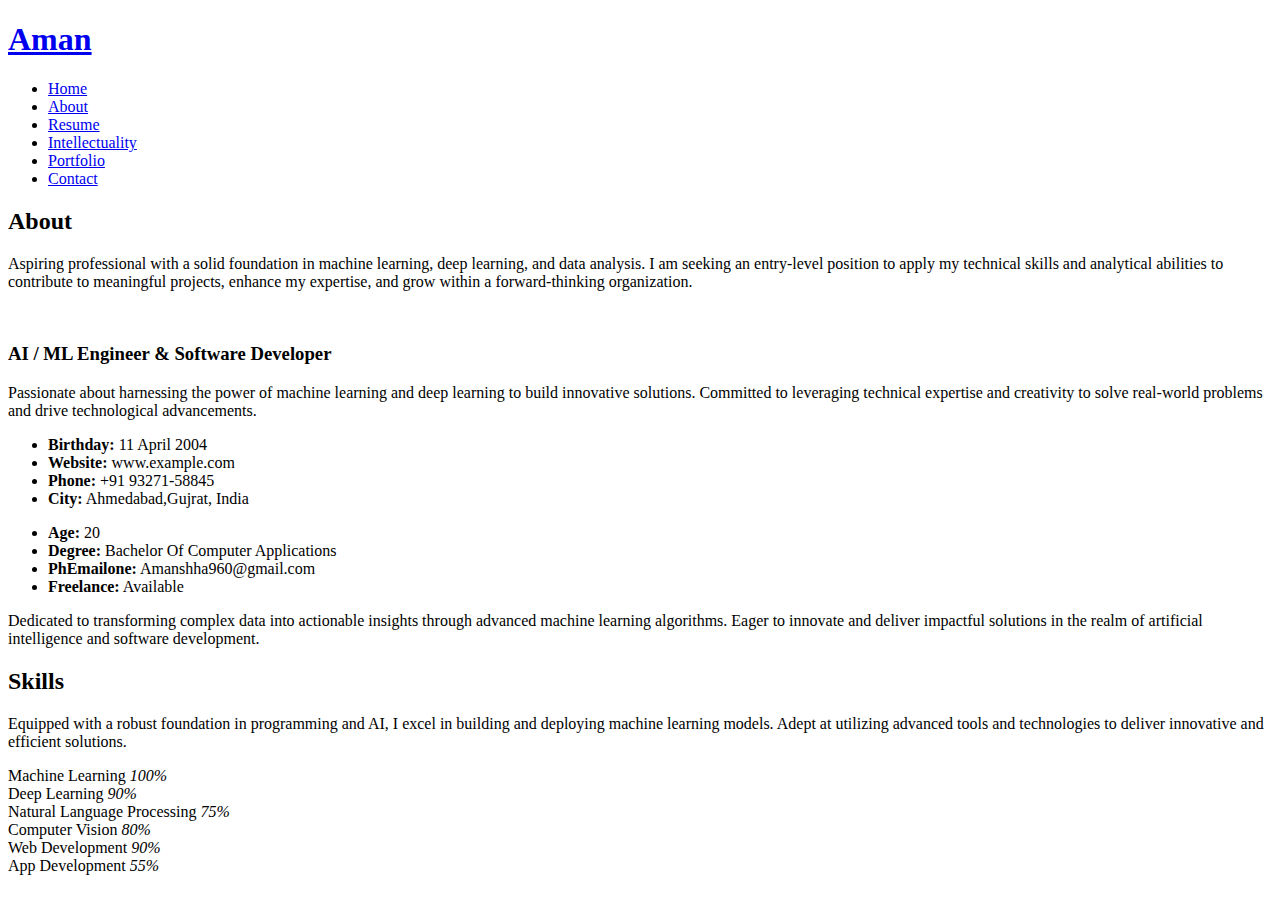
==== about.html @ ce29d49d "Add files via upload" ====
<!DOCTYPE html>
<html lang="en">

<head>
    <meta charset="utf-8">
    <meta content="width=device-width, initial-scale=1.0" name="viewport">

    <title>Aman Shah</title>

    <!-- Google Fonts -->
    <link href="https://fonts.googleapis.com/css?family=Open+Sans:300,300i,400,400i,600,600i,700,700i|Raleway:300,300i,400,400i,500,500i,600,600i,700,700i|Poppins:300,300i,400,400i,500,500i,600,600i,700,700i" rel="stylesheet">

    <!-- Vendor CSS Files -->
    <link href="assets/vendor/aos/aos.css" rel="stylesheet">
    <link href="assets/vendor/bootstrap/css/bootstrap.min.css" rel="stylesheet">
    <link href="assets/vendor/bootstrap-icons/bootstrap-icons.css" rel="stylesheet">
    <link href="assets/vendor/boxicons/css/boxicons.min.css" rel="stylesheet">
    <link href="assets/vendor/glightbox/css/glightbox.min.css" rel="stylesheet">
    <link href="assets/vendor/swiper/swiper-bundle.min.css" rel="stylesheet">

    <!-- Main CSS File -->
    <link href="assets/css/style.css" rel="stylesheet">

</head>

<body>

    <!-- ======= Header ======= -->
    <header id="header" class="fixed-top">
        <div class="container-fluid d-flex justify-content-between align-items-center">

            <h1 class="logo me-auto me-lg-0"><a href="index.html">Aman</a></h1>
            <!-- Uncomment below if you prefer to use an image logo -->
            <!-- <a href="index.html" class="logo"><img src="assets/img/logo.png" alt="" class="img-fluid"></a>-->

            <nav id="navbar" class="navbar order-last order-lg-0">
                <ul>
                    <li><a href="index.html">Home</a></li>
                    <li><a class="active" href="about.html">About</a></li>
                    <li><a href="resume.html">Resume</a></li>
                    <li><a href="services.html">Intellectuality</a></li>
                    <li><a href="portfolio.html">Portfolio</a></li>
                    <li><a href="contact.html">Contact</a></li>
                </ul>
                <i class="bi bi-list mobile-nav-toggle"></i>
            </nav>
            <!-- .navbar -->

            <div class="header-social-links">
                <a href="https://www.facebook.com/profile.php?id=100011380478863" class="facebook"><i class="bi bi-facebook"></i></a>
                <a href="https://www.instagram.com/aman.shah0/" class="instagram"><i class="bi bi-instagram"></i></a>
                <a href="https://www.linkedin.com/in/aman-shah-815a6524b/" class="linkedin"><i class="bi bi-linkedin"></i></i></a>
                <a href="https://www.kaggle.com/amanshah960" class="kaggle"><i class='bx bxl-kickstarter'></i></a>
            </div>

        </div>

    </header>
    <!-- End Header -->

    <!-- <main id="main"> -->

    <!-- ======= About Section ======= -->
    <section id="about" class="about">
        <div class="container" data-aos="fade-up">

            <div class="section-title">
                <h2>About</h2>
                <p>Aspiring professional with a solid foundation in machine learning, deep learning, and data analysis. I am seeking an entry-level position to apply my technical skills and analytical abilities to contribute to meaningful projects, enhance
                    my expertise, and grow within a forward-thinking organization.
                </p>
            </div>

            <div class="row">
                <div class="col-lg-4">
                    <center> <img src="assets/img/about.jpg" class="img-fluid" alt=""></center>
                </div>
                <div class="col-lg-8 pt-4 pt-lg-0 content">
                    <h3>AI / ML Engineer &amp; Software Developer </h3>
                    <p class="fst-italic">
                        Passionate about harnessing the power of machine learning and deep learning to build innovative solutions. Committed to leveraging technical expertise and creativity to solve real-world problems and drive technological advancements.
                    </p>
                    <div class="row">
                        <div class="col-lg-6">
                            <ul>
                                <li><i class="bi bi-rounded-right"></i> <strong>Birthday:</strong> 11 April 2004</li>
                                <li><i class="bi bi-rounded-right"></i> <strong>Website:</strong> www.example.com</li>
                                <li><i class="bi bi-rounded-right"></i> <strong>Phone:</strong> +91 93271-58845</li>
                                <li><i class="bi bi-rounded-right"></i> <strong>City:</strong> Ahmedabad,Gujrat, India</li>
                            </ul>
                        </div>
                        <div class="col-lg-6">
                            <ul>
                                <li><i class="bi bi-rounded-right"></i> <strong>Age:</strong> 20</li>
                                <li><i class="bi bi-rounded-right"></i> <strong>Degree:</strong> Bachelor Of Computer Applications</li>
                                <li><i class="bi bi-rounded-right"></i> <strong>PhEmailone:</strong> Amanshha960@gmail.com</li>
                                <li><i class="bi bi-rounded-right"></i> <strong>Freelance:</strong> Available</li>
                            </ul>
                        </div>
                    </div>
                    <p>
                        Dedicated to transforming complex data into actionable insights through advanced machine learning algorithms. Eager to innovate and deliver impactful solutions in the realm of artificial intelligence and software development.
                    </p>
                </div>
            </div>

        </div>
    </section>
    <!-- End About Section -->

    <!-- ======= Skills Section ======= -->
    <section id="skills" class="skills">
        <div class="container" data-aos="fade-up">

            <div class="section-title">
                <h2>Skills</h2>
                <p>
                    Equipped with a robust foundation in programming and AI, I excel in building and deploying machine learning models. Adept at utilizing advanced tools and technologies to deliver innovative and efficient solutions.
                </p>
            </div>

            <div class="row skills-content">

                <div class="col-lg-6">

                    <div class="progress">
                        <span class="skill">Machine Learning <i class="val">100%</i></span>
                        <div class="progress-bar-wrap">
                            <div class="progress-bar" role="progressbar" aria-valuenow="100" aria-valuemin="0" aria-valuemax="100"></div>
                        </div>
                    </div>

                    <div class="progress">
                        <span class="skill">Deep Learning <i class="val">90%</i></span>
                        <div class="progress-bar-wrap">
                            <div class="progress-bar" role="progressbar" aria-valuenow="90" aria-valuemin="0" aria-valuemax="100"></div>
                        </div>
                    </div>

                    <div class="progress">
                        <span class="skill">Natural Language Processing <i class="val">75%</i></span>
                        <div class="progress-bar-wrap">
                            <div class="progress-bar" role="progressbar" aria-valuenow="75" aria-valuemin="0" aria-valuemax="100"></div>
                        </div>
                    </div>

                </div>

                <div class="col-lg-6">

                    <div class="progress">
                        <span class="skill">Computer Vision <i class="val">80%</i></span>
                        <div class="progress-bar-wrap">
                            <div class="progress-bar" role="progressbar" aria-valuenow="80" aria-valuemin="0" aria-valuemax="100"></div>
                        </div>
                    </div>

                    <div class="progress">
                        <span class="skill">Web Development <i class="val">90%</i></span>
                        <div class="progress-bar-wrap">
                            <div class="progress-bar" role="progressbar" aria-valuenow="90" aria-valuemin="0" aria-valuemax="100"></div>
                        </div>
                    </div>

                    <div class="progress">
                        <span class="skill">App Development <i class="val">55%</i></span>
                        <div class="progress-bar-wrap">
                            <div class="progress-bar" role="progressbar" aria-valuenow="55" aria-valuemin="0" aria-valuemax="100"></div>
                        </div>
                    </div>

                </div>

            </div>

        </div>
    </section>
    <!-- End Skills Section -->

    <!-- ======= Facts Section ======= -->
    <!-- End Facts Section -->

    <!-- ======= Testimonials Section ======= -->
    <!-- End Testimonials Section -->

    <!-- </main> -->
    <!-- End #main -->


    <div id="preloader"></div>
    <a href="#" class="back-to-top d-flex align-items-center justify-content-center"><i class="bi bi-arrow-up-short"></i></a>

    <!-- Vendor JS Files -->
    <script src="assets/vendor/purecounter/purecounter_vanilla.js"></script>
    <script src="assets/vendor/aos/aos.js"></script>
    <script src="assets/vendor/bootstrap/js/bootstrap.bundle.min.js"></script>
    <script src="assets/vendor/glightbox/js/glightbox.min.js"></script>
    <script src="assets/vendor/isotope-layout/isotope.pkgd.min.js"></script>
    <script src="assets/vendor/swiper/swiper-bundle.min.js"></script>
    <script src="assets/vendor/waypoints/noframework.waypoints.js"></script>
    <script src="assets/vendor/php-email-form/validate.js"></script>

    <!-- Template Main JS File -->
    <script src="assets/js/main.js"></script>

</body>

</html>
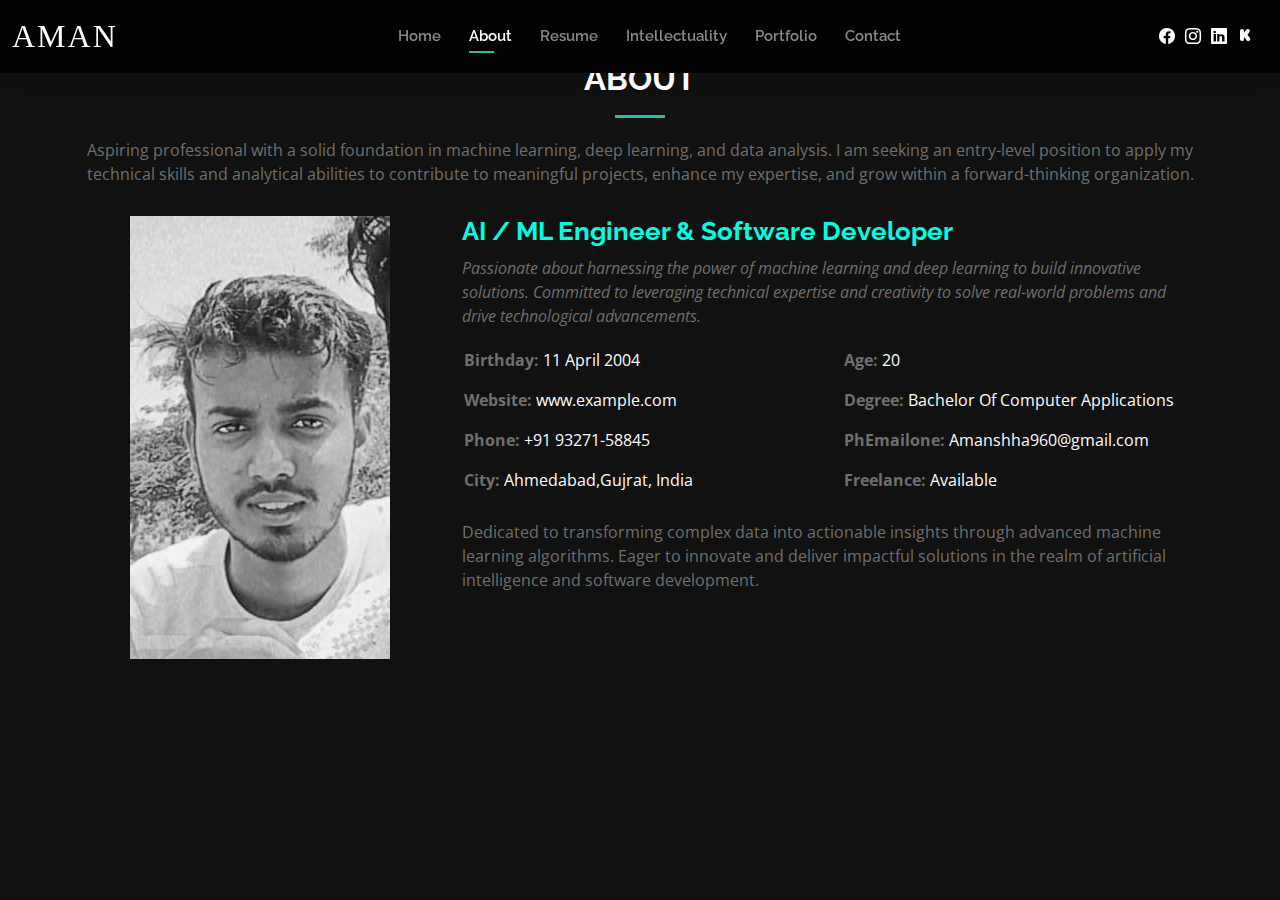
==== commit 9f6e7c8c: "about.html" ====
--- a/about.html
+++ b/about.html
@@ -109,7 +109,7 @@
     <!-- End About Section -->
 
     <!-- ======= Skills Section ======= -->
-    <section id="skills" class="skills">
+<!--     <section id="skills" class="skills">
         <div class="container" data-aos="fade-up">
 
             <div class="section-title">
@@ -174,7 +174,7 @@
             </div>
 
         </div>
-    </section>
+    </section> -->
     <!-- End Skills Section -->
 
     <!-- ======= Facts Section ======= -->
@@ -205,4 +205,4 @@
 
 </body>
 
-</html>+</html>
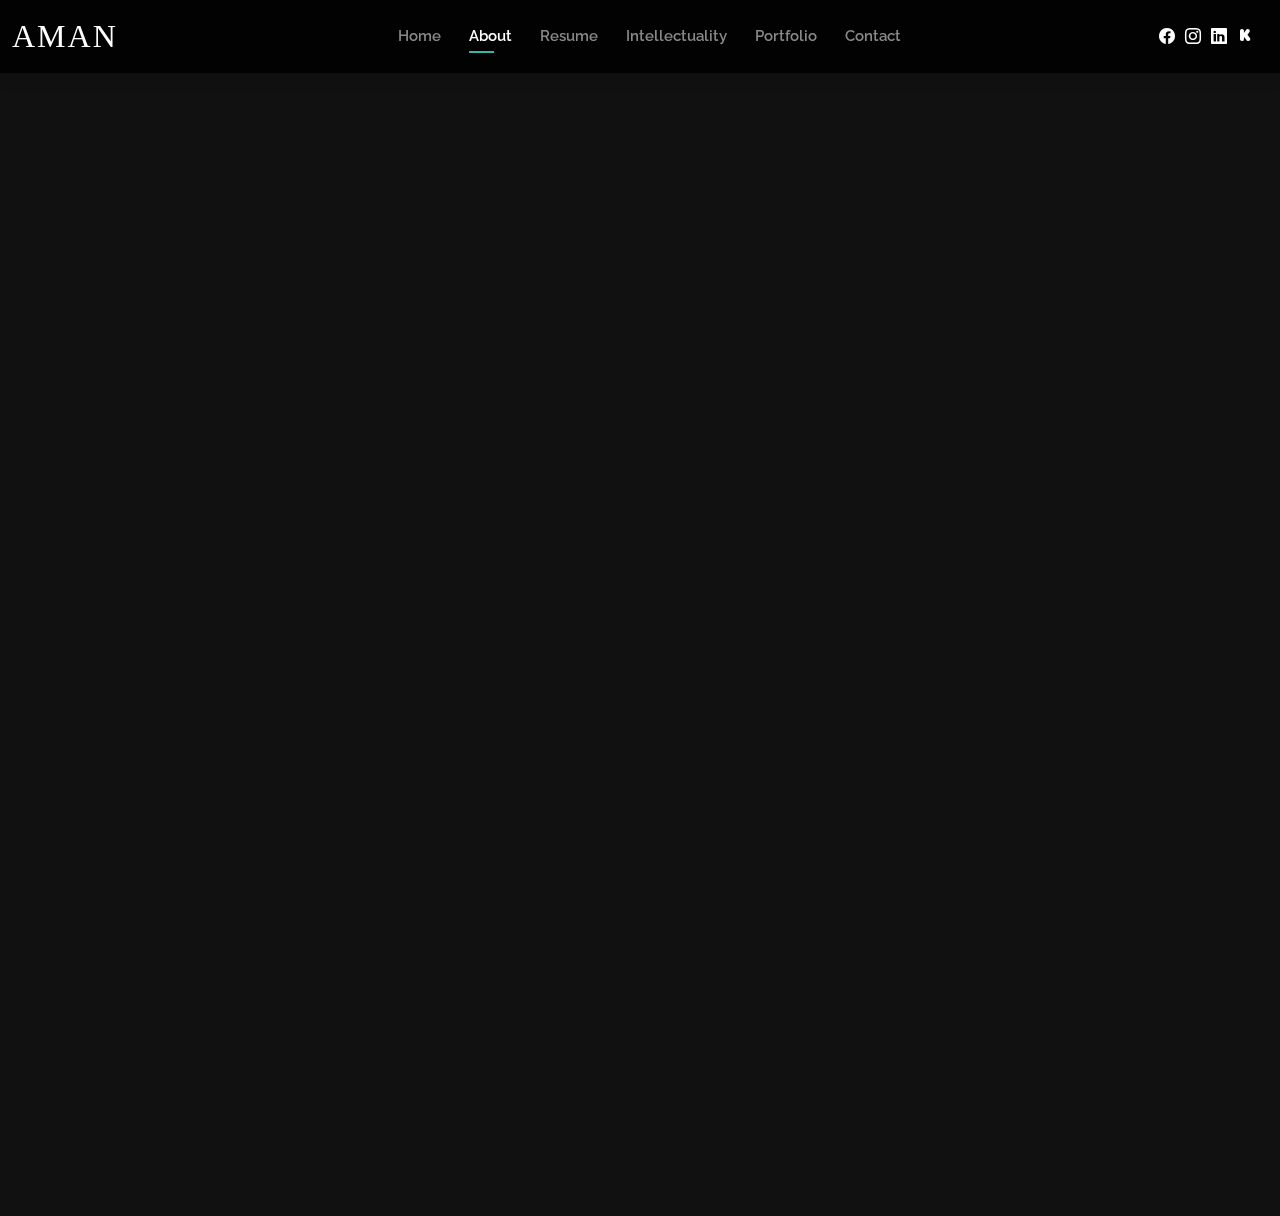
==== commit d409e29a: "about.html" ====
--- a/about.html
+++ b/about.html
@@ -109,7 +109,7 @@
     <!-- End About Section -->
 
     <!-- ======= Skills Section ======= -->
-<!--     <section id="skills" class="skills">
+    <section id="skills" class="skills">
         <div class="container" data-aos="fade-up">
 
             <div class="section-title">
@@ -174,7 +174,7 @@
             </div>
 
         </div>
-    </section> -->
+    </section> 
     <!-- End Skills Section -->
 
     <!-- ======= Facts Section ======= -->
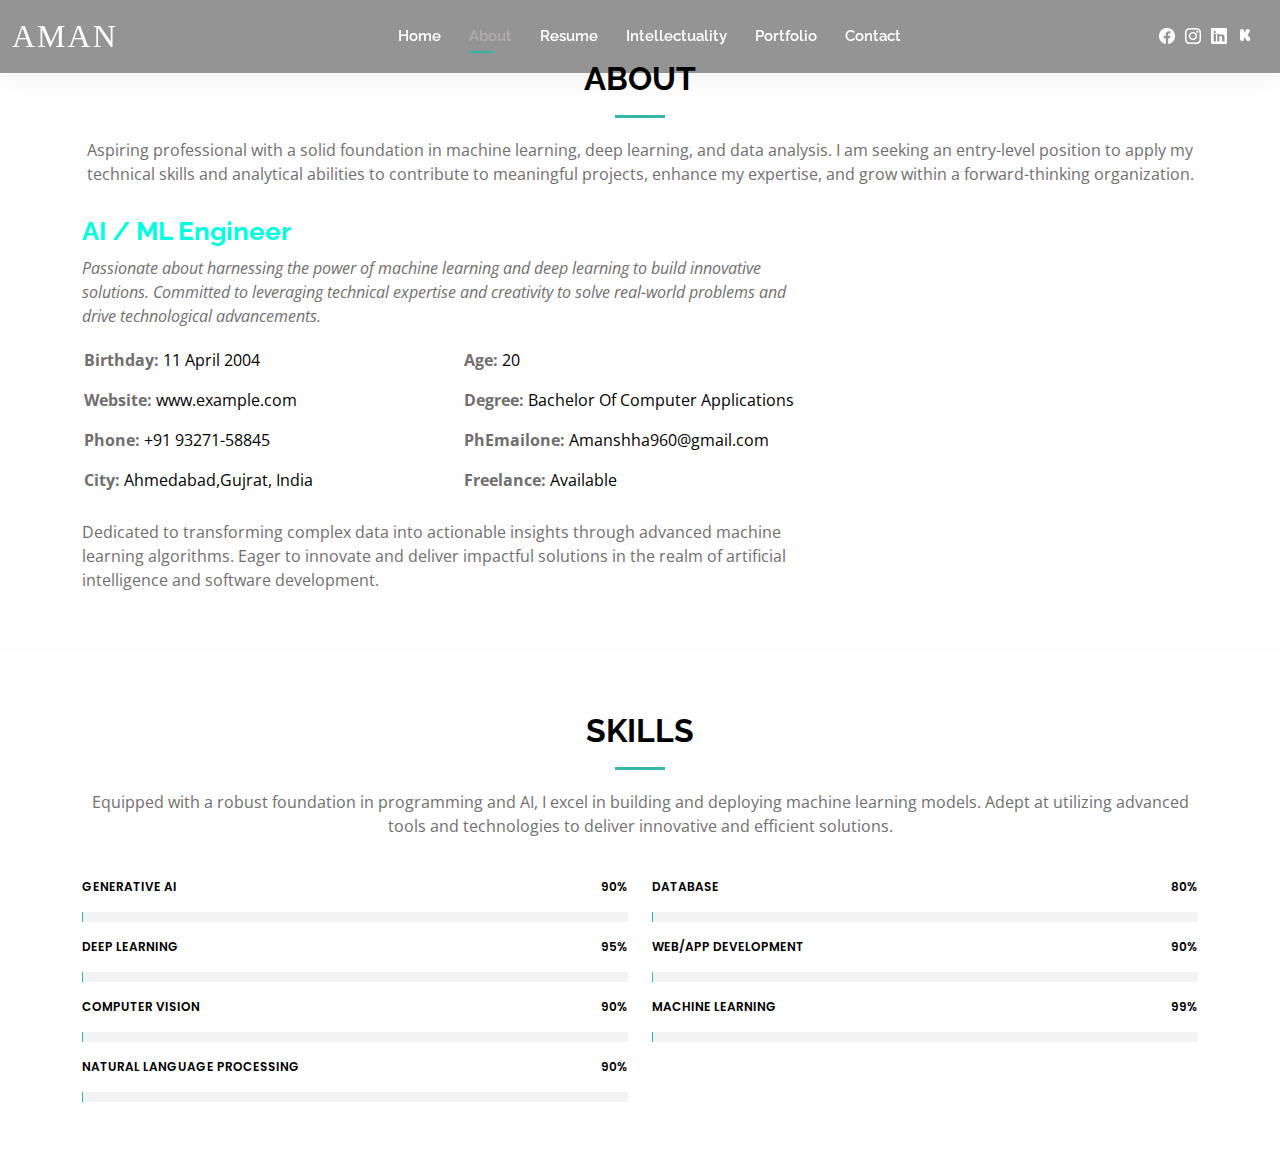
==== commit 253602f3: "Add files via upload" ====
--- a/about.html
+++ b/about.html
@@ -61,8 +61,8 @@
     <!-- <main id="main"> -->
 
     <!-- ======= About Section ======= -->
-    <section id="about" class="about">
-        <div class="container" data-aos="fade-up">
+    <section id="about" class="about container-decoration ">
+        <div class="container " data-aos="fade-up">
 
             <div class="section-title">
                 <h2>About</h2>
@@ -72,11 +72,11 @@
             </div>
 
             <div class="row">
-                <div class="col-lg-4">
+                <!-- <div class="col-lg-4">
                     <center> <img src="assets/img/about.jpg" class="img-fluid" alt=""></center>
-                </div>
+                </div> -->
                 <div class="col-lg-8 pt-4 pt-lg-0 content">
-                    <h3>AI / ML Engineer &amp; Software Developer </h3>
+                    <h3>AI / ML Engineer </h3>
                     <p class="fst-italic">
                         Passionate about harnessing the power of machine learning and deep learning to build innovative solutions. Committed to leveraging technical expertise and creativity to solve real-world problems and drive technological advancements.
                     </p>
@@ -124,23 +124,29 @@
                 <div class="col-lg-6">
 
                     <div class="progress">
-                        <span class="skill">Machine Learning <i class="val">100%</i></span>
-                        <div class="progress-bar-wrap">
-                            <div class="progress-bar" role="progressbar" aria-valuenow="100" aria-valuemin="0" aria-valuemax="100"></div>
-                        </div>
-                    </div>
-
-                    <div class="progress">
-                        <span class="skill">Deep Learning <i class="val">90%</i></span>
-                        <div class="progress-bar-wrap">
-                            <div class="progress-bar" role="progressbar" aria-valuenow="90" aria-valuemin="0" aria-valuemax="100"></div>
-                        </div>
-                    </div>
-
-                    <div class="progress">
-                        <span class="skill">Natural Language Processing <i class="val">75%</i></span>
-                        <div class="progress-bar-wrap">
-                            <div class="progress-bar" role="progressbar" aria-valuenow="75" aria-valuemin="0" aria-valuemax="100"></div>
+                        <span class="skill" style="color:black">Generative AI <i class="val">90%</i></span>
+                        <div class="progress-bar-wrap">
+                            <div class="progress-bar" role="progressbar" aria-valuenow="90" aria-valuemin="0" aria-valuemax="100"></div>
+                        </div>
+                    </div>
+
+                    <div class="progress">
+                        <span class="skill" style="color:black">Deep Learning <i class="val">95%</i></span>
+                        <div class="progress-bar-wrap">
+                            <div class="progress-bar" role="progressbar" aria-valuenow="95" aria-valuemin="0" aria-valuemax="100"></div>
+                        </div>
+                    </div>
+
+                    <div class="progress">
+                        <span class="skill" style="color:black">Computer Vision <i class="val">90%</i></span>
+                        <div class="progress-bar-wrap">
+                            <div class="progress-bar" role="progressbar" aria-valuenow="90" aria-valuemin="0" aria-valuemax="100"></div>
+                        </div>
+                    </div>
+                    <div class="progress">
+                        <span class="skill" style="color:black">Natural Language Processing<i class="val">90%</i></span>
+                        <div class="progress-bar-wrap">
+                            <div class="progress-bar" role="progressbar" aria-valuenow="90" aria-valuemin="0" aria-valuemax="100"></div>
                         </div>
                     </div>
 
@@ -149,23 +155,23 @@
                 <div class="col-lg-6">
 
                     <div class="progress">
-                        <span class="skill">Computer Vision <i class="val">80%</i></span>
+                        <span class="skill" style="color:black">Database<i class="val">80%</i></span>
                         <div class="progress-bar-wrap">
                             <div class="progress-bar" role="progressbar" aria-valuenow="80" aria-valuemin="0" aria-valuemax="100"></div>
                         </div>
                     </div>
 
                     <div class="progress">
-                        <span class="skill">Web Development <i class="val">90%</i></span>
-                        <div class="progress-bar-wrap">
-                            <div class="progress-bar" role="progressbar" aria-valuenow="90" aria-valuemin="0" aria-valuemax="100"></div>
-                        </div>
-                    </div>
-
-                    <div class="progress">
-                        <span class="skill">App Development <i class="val">55%</i></span>
-                        <div class="progress-bar-wrap">
-                            <div class="progress-bar" role="progressbar" aria-valuenow="55" aria-valuemin="0" aria-valuemax="100"></div>
+                        <span class="skill" style="color:black">Web/App Development <i class="val">90%</i></span>
+                        <div class="progress-bar-wrap">
+                            <div class="progress-bar" role="progressbar" aria-valuenow="90" aria-valuemin="0" aria-valuemax="100"></div>
+                        </div>
+                    </div>
+
+                    <div class="progress">
+                        <span class="skill" style="color:black"> Machine Learning<i class="val">99%</i></span>
+                        <div class="progress-bar-wrap">
+                            <div class="progress-bar" role="progressbar" aria-valuenow="99" aria-valuemin="0" aria-valuemax="100"></div>
                         </div>
                     </div>
 
@@ -174,7 +180,7 @@
             </div>
 
         </div>
-    </section> 
+    </section>
     <!-- End Skills Section -->
 
     <!-- ======= Facts Section ======= -->
@@ -205,4 +211,4 @@
 
 </body>
 
-</html>
+</html>--- a/assets/css/style.css
+++ b/assets/css/style.css
@@ -2,6 +2,7 @@
     --main--color: #00ffe1;
     --second-font: #6f6f6f;
     --white: #fff;
+    --background-color: rgba(0, 0, 0, 0.529);
 }
 
 
@@ -11,8 +12,7 @@
 
 body {
     font-family: "Open Sans", sans-serif;
-    color: #fffefe;
-    background-color: #111;
+    color: #010101;
 }
 
 a {
@@ -123,7 +123,7 @@
 --------------------------------------------------------------*/
 
 #header {
-    background: #020202;
+    background: #0202026b;
     box-shadow: 0px 0px 25px 0 rgba(0, 0, 0, 0.08);
     z-index: 997;
     padding: 15px 0;
@@ -167,7 +167,7 @@
 }
 
 .header-social-links a {
-    color: #fefefe;
+    color: #ffffff;
     padding-left: 6px;
     display: inline-block;
     line-height: 0px;
@@ -214,7 +214,7 @@
     font-family: "Raleway", sans-serif;
     font-size: 15px;
     font-weight: 600;
-    color: #888888;
+    color: #ffffff;
     white-space: nowrap;
     transition: 0.3s;
     position: relative;
@@ -251,7 +251,7 @@
 .navbar .active,
 .navbar .active:focus,
 .navbar li:hover>a {
-    color: #ffffff;
+    color: #b0acac;
 }
 
 .navbar .dropdown ul {
@@ -433,14 +433,28 @@
 
 
 /*--------------------------------------------------------------
+# Background Section
+--------------------------------------------------------------*/
+
+.chat-container {
+    display: flex;
+    justify-content: center;
+    align-items: center;
+    height: 100vh;
+    width: 100vw;
+    z-index: -5;
+    position: fixed;
+    background: rgb(0, 0, 0);
+}
+
+
+/*--------------------------------------------------------------
 # Hero Section
 --------------------------------------------------------------*/
 
 #hero {
     width: 100%;
     height: 100vh;
-    background: url("../img/hero-bg.png") top right;
-    background-size: cover;
 }
 
 #hero .container {
@@ -456,10 +470,11 @@
 
 #hero h1 {
     margin: 0;
-    font-size: 48px;
-    font-weight: 700;
+    font-size: 90px;
+    font-weight: 1000;
     line-height: 56px;
-    color: #222222;
+    color: #000000;
+    text-shadow: 1px 1px 2px rgb(251, 251, 251), 0 0 1em rgb(154, 154, 156), 0 0 0.2em rgb(252, 252, 252);
 }
 
 #hero h2 {
@@ -484,7 +499,9 @@
 }
 
 #hero .btn-about:hover {
-    background: #3dc8b7;
+    background: #fcfcfc;
+    color: #34b7a7;
+    box-shadow: 5px 5px black;
 }
 
 @media (min-width: 1024px) {
@@ -496,7 +513,7 @@
 @media (max-width: 992px) {
     #hero:before {
         content: "";
-        background: rgba(255, 255, 255, 0.8);
+        /* background: rgba(255, 255, 255, 0.8); */
         position: absolute;
         bottom: 0;
         top: 0;
@@ -616,6 +633,10 @@
 # About
 --------------------------------------------------------------*/
 
+.container-decoration {
+    background-color: rgb(255, 254, 254);
+}
+
 .about .content h3 {
     font-weight: 700;
     font-size: 26px;
@@ -650,6 +671,12 @@
 /*--------------------------------------------------------------
 # Skills
 --------------------------------------------------------------*/
+
+
+/* .skills>.section-title>p{
+    text-shadow: rgb(0, 0, 0) 1px 0 10px; 
+    color: white;
+} */
 
 .skills .progress {
     height: 60px;
@@ -969,6 +996,15 @@
 # Portfolio
 --------------------------------------------------------------*/
 
+.Project_heding {
+    text-shadow: rgb(227, 227, 224) 1px 0 10px;
+}
+
+.project_text {
+    text-shadow: rgb(0, 0, 0) 1px 0 10px;
+    color: white;
+}
+
 .portfolio .portfolio-item {
     margin-bottom: 30px;
 }
@@ -983,12 +1019,12 @@
 .portfolio #portfolio-flters li {
     cursor: pointer;
     display: inline-block;
-    padding: 8px 16px 10px 16px;
+    padding: 8px 16px 8px 16px;
     font-size: 13px;
     font-weight: 500;
     line-height: 1;
     text-transform: uppercase;
-    color: #444444;
+    color: #34b7a7;
     margin-bottom: 5px;
     transition: all 0.3s ease-in-out;
     border-radius: 50px;
@@ -998,6 +1034,7 @@
 .portfolio #portfolio-flters li.filter-active {
     color: #fff;
     background: #34b7a7;
+    box-shadow: 5px 5px #575757;
 }
 
 .portfolio #portfolio-flters li:last-child {
@@ -1185,7 +1222,7 @@
     font-size: 22px;
     font-weight: 600;
     margin-bottom: 5px;
-    color: #ffffff;
+    color: #000000;
 }
 
 .contact .info p {
